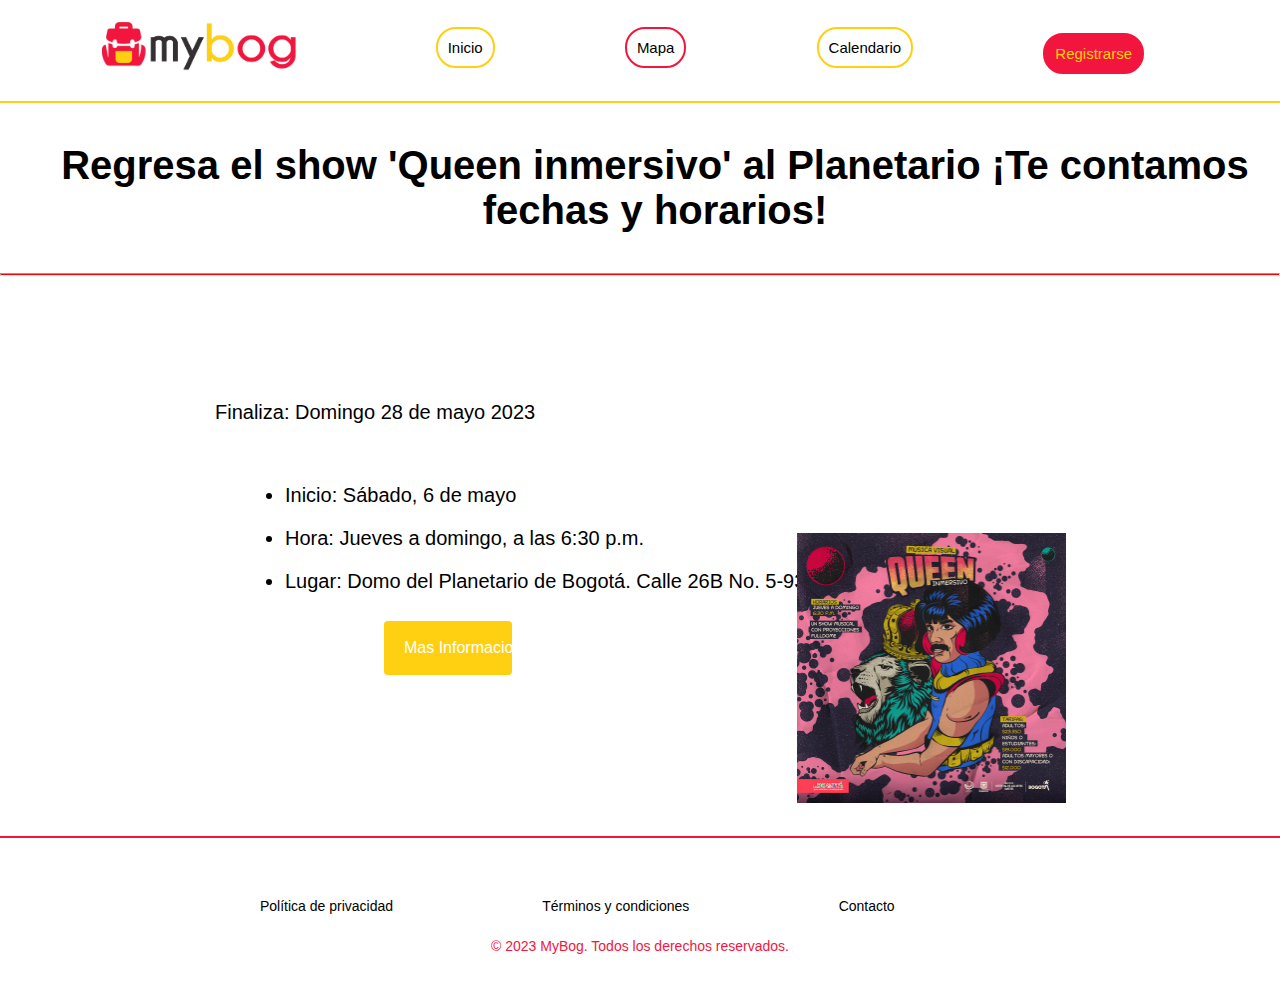
==== evento.html @ b8e7a151 "primer entrega" ====
<!DOCTYPE html>
<html lang="en">

<head>
    <meta charset="UTF-8">
    <meta http-equiv="X-UA-Compatible" content="IE=edge">
    <meta name="viewport" content="width=device-width, initial-scale=1.0">
    <link rel="stylesheet" href="./estilos/evento.css">
    <title>MyBog</title>
</head>

<body>
    <nav class="menu">
        <ul>
            <img src="/Imagenes/Logo.png" alt="Logo"><br>
            <li><a class="amarillo" href="#">Inicio</a></li>
            <li><a class="rojo" href="#">Mapa</a></li>
            <li><a class="amarillo" href="#">Calendario</a></li>
            <li>
                <a class="ar" href="#">
                    <i class="fas fa-user-circle"></i>
                    <span>Registrarse</span>
                </a>
            </li><br><br>
        </ul>
    </nav>
  
        <div class="col-xs-12">
            <h2>
        <center>
                <p class="pm">Regresa el show 'Queen inmersivo' al Planetario ¡Te contamos fechas y horarios!</p></center>
            </h2>
        </div>
            <hr class="hm">
        <div class="col-xs-12">
            <div class="row">
                <div class="col-xs-4">
                    <p class="finaliza">Finaliza: Domingo 28 de mayo 2023
                                            
                <div class="col-xs-8">
                    <ul class="detalle_evento_info">
                        <li>
                            <p><span class="tag-info">Inicio: </span><span class="tag-detail">Sábado, 6 de mayo </span>
                            </p>
                        </li>
                        <li>
                            <p><span class="tag-info">Hora: </span><span class="tag-detail">Jueves a domingo, a las 6:30
                                    p.m.</span></p>
                        </li>
                        <li>
                            <p><span class="tag-info">Lugar: </span><span class="tag-detail">Domo del Planetario de
                                    Bogotá. Calle 26B No. 5-93</span></p>
                                    <br><br><br><br><br>            
                                    <img src="./Imagenes/musical.jpg" class="musical" alt="" id="imagen1">
                                    <img src="./Imagenes/domo.jpg" class="musical" alt="" id="imagen2" style="display: none;">
                                    
                                    <input class="botoninf2" type="button" value="Siguiente imagen" onclick="cambiarImagen()">
                        </li>
                    </ul>
                </div>
            </div>
        </div>
    </div>
    <input  class="botoninf" type="button" value="Mas Informacion">
    
<br><br><br><br><br><br><br><br><br><br>
<br><br><br><br><br><br><br><br><br><br>
<br><br><br><br><br><br><br><br><br><br>

    <footer class="footer">
        <nav>
            <ul>
                <li><a href="#">Política de privacidad</a></li>
                <li><a href="#">Términos y condiciones</a></li>
                <li><a href="#">Contacto</a></li>
            </ul>
            <p>© 2023 MyBog. Todos los derechos reservados.</p>
        </nav>
    </footer>
    <script src="./Funcionamiento_por_js/cambio_de_imagen.js"></script>
</body>

</html>
---- estilos/evento.css ----
body {
    margin: 0;
    padding: 0;
    font-family: sans-serif;
    background-color: #ffffff;
}

.menu {
    background-color: #ffffff;
    padding: 10px;
    border-bottom: 2px solid #ffcf11;

}

.menu img {
    width: 200px;
    position: absolute;
    top: 2%;
    left: 8%;
}

.menu ul {
    color: #000000;
    font-size: 15px;
    text-align: end;
    margin: 0;
    padding: 0;
    list-style: none;
}

.menu ul li {
    display: inline-block;
    margin-right: 10%;
}

.menu ul li a {
    color: #000000;
    text-decoration: none;
    padding: 10px;
    display: inline-block;
}

.menu ul li .rojo:hover {
    color: #fff;
    background-color: #f2163e;
    transition: 0.30s;
}

.menu ul li .amarillo:hover {
    color: #ffffff;
    background-color: #ffcf11;
    transition: 0.30s;
}

.menu ul li .amarillo {
    border: 2px solid #ffcf11;
    border-radius: 20px;
    transition: 0.30s;
}

.menu ul li .rojo {
    border: 2px solid #f2163e;
    border-radius: 20px;
    transition: 0.30s;
}

.menu ul li .ar {
    border: 2px solid #f2163e;
    background-color: #f2163e;
    border-radius: 20px;
    transition: 0.30s;
    color: #fff;
    display: flex;
    align-items: center;
}

.menu ul li .ar:hover {
    color: #ffcf11;
    font-size: 18px;
    background-color: #f2163e;
    transition: 0.30s;
}

.menu ul li .ar span {
    color: #ffcf11;
    background-color: #f2163e;
}

.footer nav {
    background-color: #fff;
    color: #f2163e;
    font-size: 14px;
    text-align: center;
    padding: 13px;
    border-top: 2px solid #f2163e;
}

.footer nav ul {
    margin: 0;
    padding: 0;
    list-style: none;
}

.footer nav ul li {
    display: inline-block;
    margin-right: 10%;
}

.footer nav ul li a {
    color: #000000;
    text-decoration: none;
    padding: 10px;
    display: inline-block;
}

.footer nav ul li a:hover {
    text-decoration: underline 2px #f2163e;
}

#eventos-container {
    display: flex;
    justify-content: center;
    align-items: center;
    height: 100vh;
    background-color: #f2f2f2;
    font-family: sans-serif;
    font-size: 24px;
    color: #000000;
}

.col-xs-12{
    width: 100%;
    float: left;
    position: relative;
    min-height: 1px;
    padding-left: 15px;
    padding-right: 15px;
}

.col-xs-4{
    font-size: 20px;
    padding: 100px;  
}


.detalle_evento_info p{
    position: relative;
    margin-bottom: 2px;
}



.detalle_evento_info {
    font-size: 20px;
    padding: 20px;
    position: relative;
    margin-left: 150px;
    
}

.musical{
    width: 29%;
    position: absolute;
    bottom: -35px;
    margin-left: 55%;
}
.botoninf {
    background-color: #ffcf11;
    border: none;
    color: #ffffff;
    padding: 10px 20px;
    font-size: 16px;
    text-align: center;
    text-decoration: none;
    display: inline-block;
    cursor: pointer;
    border-radius: 4px;
  }
  
  .botoninf:hover {
    background-color: #f2163e;
  }

  .botoninf{
    position: absolute;
    right: 60%;
    bottom: 25%;
    width: 10%;
    height: 6%;
  }

  .finaliza{
    margin-top: 5px;
    margin-left: 100px;
  }
  .pm{
    font-size: 40px;
  }

  .hm {
    height: 1px;
    background-color: red;
    margin: 20px 0;
  }


  .botoninf2{
    position: relative;
    left: 1350px;
    bottom: 150px;
  }


  .botoninf2 {
    background-color: #ec0b0b;
    border: none;
    color: #ffffff;
    padding: 10px 20px;
    font-size: 16px;
    text-align: center;
    text-decoration: none;
    display: inline-block;
    cursor: pointer;
    border-radius: 4px;
    z-index: 9999;
  }
  
  .botoninf2:hover {
    background-color: #ffcf11;
  }
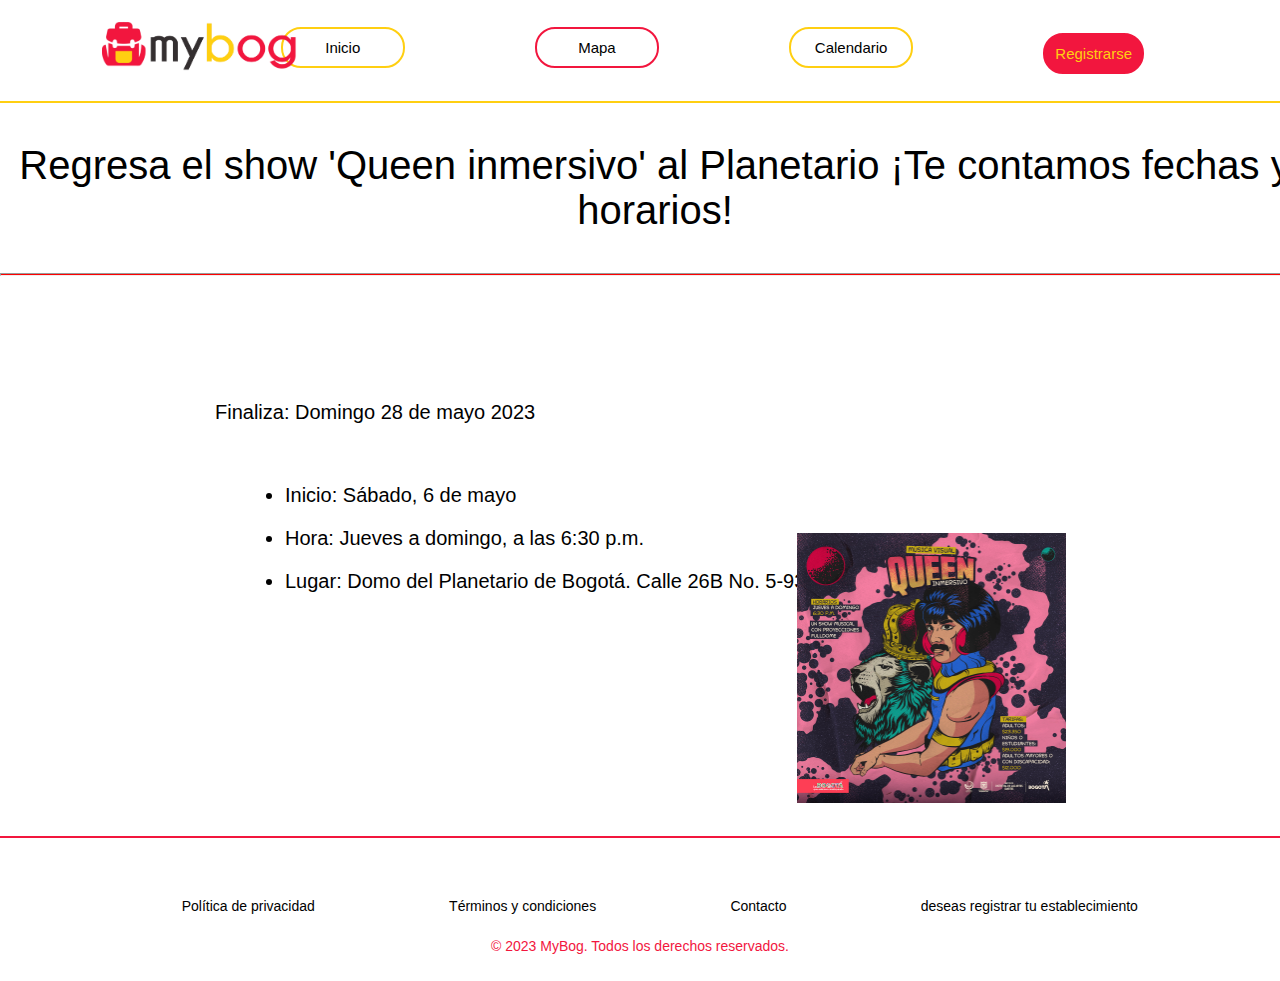
==== commit fa6fd9fa: "final" ====
--- a/evento.html
+++ b/evento.html
@@ -13,11 +13,11 @@
     <nav class="menu">
         <ul>
             <img src="/Imagenes/Logo.png" alt="Logo"><br>
-            <li><a class="amarillo" href="#">Inicio</a></li>
-            <li><a class="rojo" href="#">Mapa</a></li>
-            <li><a class="amarillo" href="#">Calendario</a></li>
+            <li><a class="amarillo" href="/inicio.html">Inicio</a></li>
+            <li><a class="rojo" href="/mapa.html">Mapa</a></li>
+            <li><a class="amarillo" href="/calendario.html">Calendario</a></li>
             <li>
-                <a class="ar" href="#">
+                <a class="ar" href="/registro.html">
                     <i class="fas fa-user-circle"></i>
                     <span>Registrarse</span>
                 </a>
@@ -26,12 +26,12 @@
     </nav>
   
         <div class="col-xs-12">
-            <h2>
-        <center>
+           <center> <h2>
+        </center><center> 
                 <p class="pm">Regresa el show 'Queen inmersivo' al Planetario ¡Te contamos fechas y horarios!</p></center>
             </h2>
         </div>
-            <hr class="hm">
+            <center><hr class="hm"></center>
         <div class="col-xs-12">
             <div class="row">
                 <div class="col-xs-4">
@@ -61,7 +61,7 @@
             </div>
         </div>
     </div>
-    <input  class="botoninf" type="button" value="Mas Informacion">
+    
     
 <br><br><br><br><br><br><br><br><br><br>
 <br><br><br><br><br><br><br><br><br><br>
@@ -73,6 +73,7 @@
                 <li><a href="#">Política de privacidad</a></li>
                 <li><a href="#">Términos y condiciones</a></li>
                 <li><a href="#">Contacto</a></li>
+                <li><a href="/reg_establecimiento.html">deseas registrar tu establecimiento</a></li>
             </ul>
             <p>© 2023 MyBog. Todos los derechos reservados.</p>
         </nav>
--- a/estilos/evento.css
+++ b/estilos/evento.css
@@ -56,12 +56,16 @@
     border: 2px solid #ffcf11;
     border-radius: 20px;
     transition: 0.30s;
+    text-align: center;
+    width:100px;
 }
 
 .menu ul li .rojo {
     border: 2px solid #f2163e;
     border-radius: 20px;
     transition: 0.30s;
+    text-align: center;
+    width:100px;
 }
 
 .menu ul li .ar {
@@ -99,6 +103,7 @@
     margin: 0;
     padding: 0;
     list-style: none;
+    margin-left: 150px;
 }
 
 .footer nav ul li {
@@ -198,6 +203,7 @@
   }
 
   .hm {
+    width: 1300px;
     height: 1px;
     background-color: red;
     margin: 20px 0;
